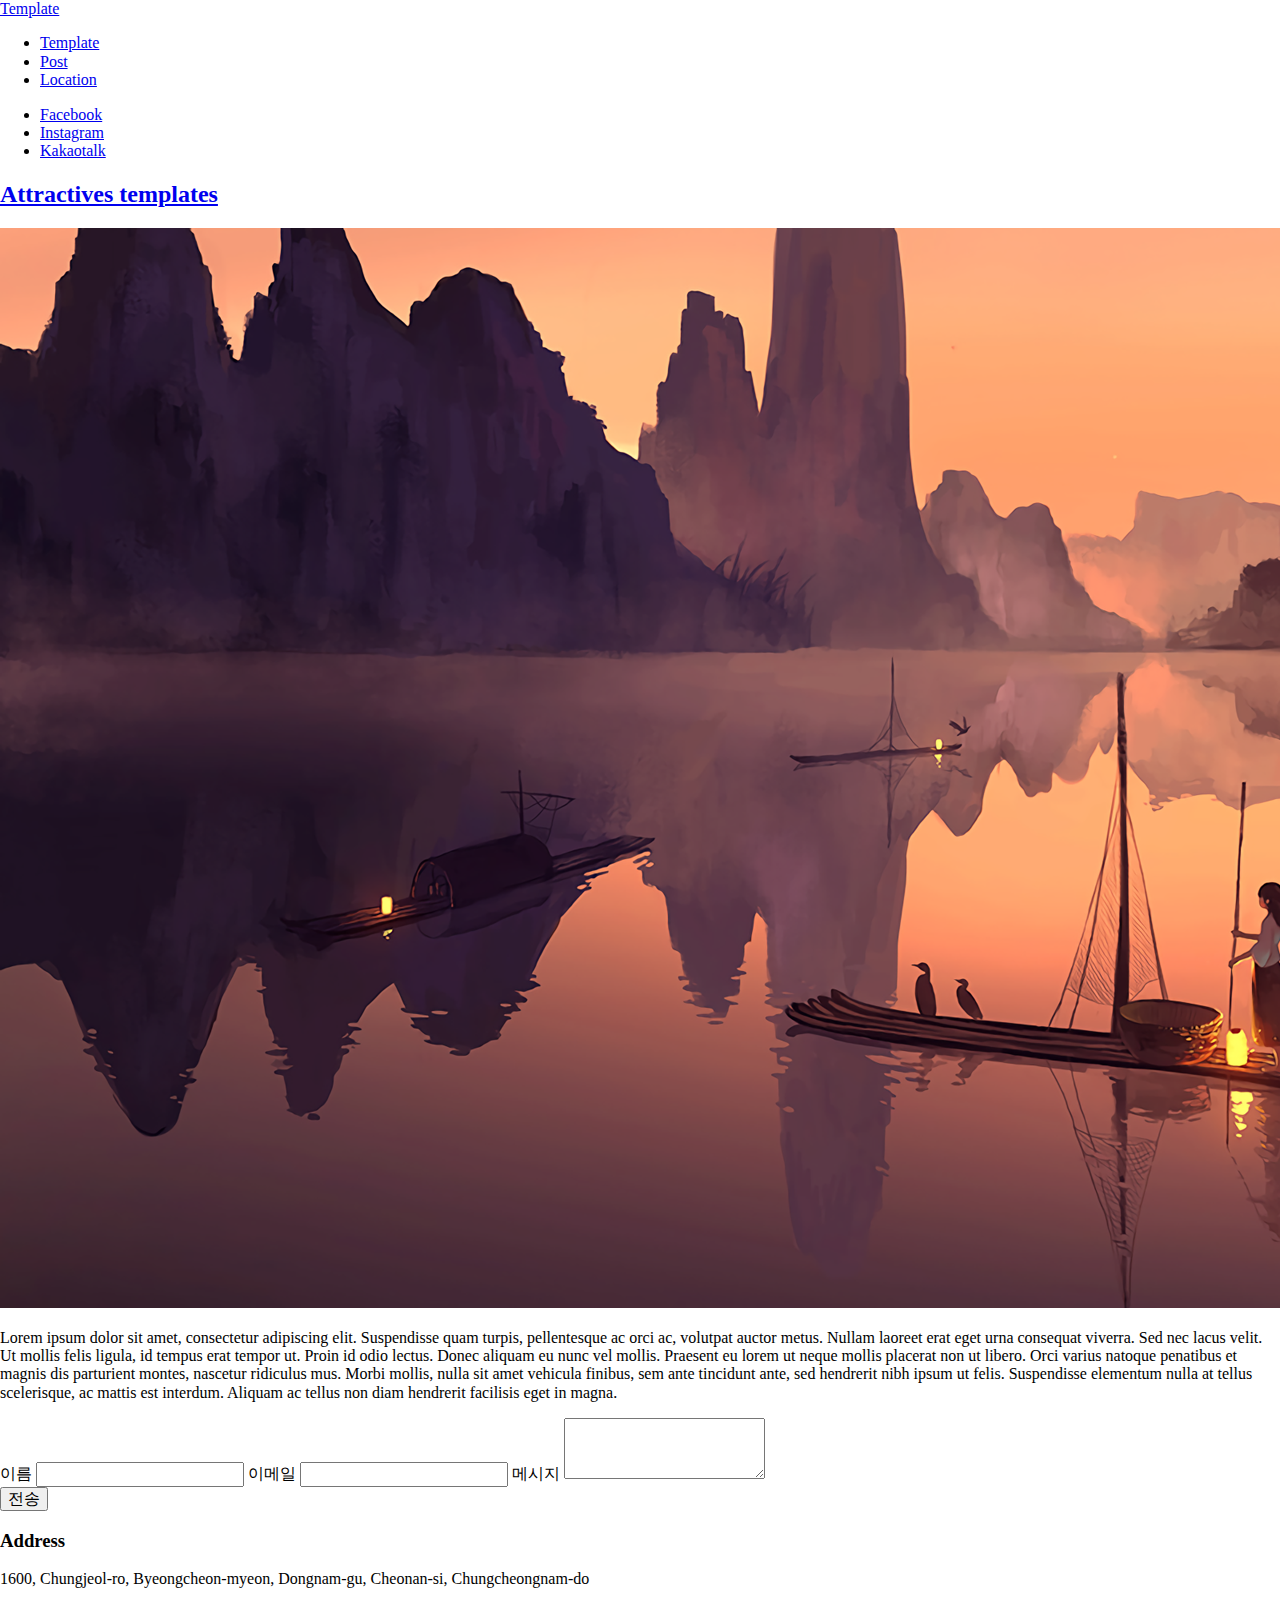
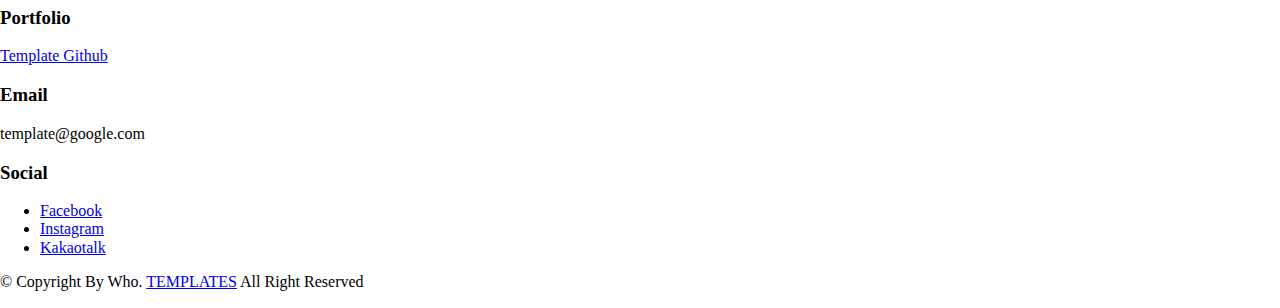
==== 01project/index.html @ 8dae7013 "intialize" ====
<!DOCTYPE html>
<html lang="ko">
<head>
    <meta charset="UTF-8">
    <meta name="viewport" content="width=device-width, initial-scale=1.0">
    <meta http-equiv="X-UA-Compatible" content="ie=edge">
    <title>Templates 01</title>

    <!-- styles -->
    <link rel="stylesheet" href="css/normalize.css">
    <link rel="stylesheet" href="css/main.css">
</head>
<body>
    <!-- wrapper -->
    <div id="wrapper">
        
        <!-- header -->
        <header id="header">
            <a href="#" class="logo">Template</a>
        </header>

        <!-- nav -->
        <nav id="nav">
            <ul class="menus">
                <li class="active"><a href="#">Template</a></li>
                <li><a href="#">Post</a></li>
                <li><a href="#">Location</a></li>
            </ul>
            <ul class="icons">
                <li><a href="#">Facebook</a></li>
                <li><a href="#">Instagram</a></li>
                <li><a href="#">Kakaotalk</a></li>
            </ul>
        </nav>

        <!-- main -->
        <div id="main">
            <article class="featured">
                <header>
                    <h2><a href="#">Attractives templates</a></h2>
                    <a href="#" class="image main"><img src="images/img01.png" alt="featured"></a>
                </header>
                <p>Lorem ipsum dolor sit amet, consectetur adipiscing elit. Suspendisse quam turpis, pellentesque ac orci ac, volutpat auctor metus. Nullam laoreet erat eget urna consequat viverra. Sed nec lacus velit. Ut mollis felis ligula, id tempus erat tempor ut. Proin id odio lectus. Donec aliquam eu nunc vel mollis. Praesent eu lorem ut neque mollis placerat non ut libero. Orci varius natoque penatibus et magnis dis parturient montes, nascetur ridiculus mus. Morbi mollis, nulla sit amet vehicula finibus, sem ante tincidunt ante, sed hendrerit nibh ipsum ut felis. Suspendisse elementum nulla at tellus scelerisque, ac mattis est interdum. Aliquam ac tellus non diam hendrerit facilisis eget in magna.</p>
            </article>
            <section class="posts"></section>
            <footer class="more"></footer>
        </div>

        <!-- footer -->
        <footer id="footer">
            <section class="contact">
                <form method="post" action="#">
                    <div class="inputs">
                        <label for="name">이름</label>
                        <input type="text" name="name" id="name">
                        <label for="email">이메일</label>
                        <input type="text" name="email" id="email">
                        <label for="message">메시지</label>
                        <textarea name="message" id="message" rows="3"></textarea>
                    </div>
                    <div class="submit">
                        <input type="submit" value="전송">
                    </div>
                </form>
            </section>
            <section class="info">
                <section>
                    <h3>Address</h3>
                    <p>	1600, Chungjeol-ro, Byeongcheon-myeon, Dongnam-gu, Cheonan-si, Chungcheongnam-do</p>
                </section>
                <section>
                    <h3>Portfolio</h3>
                    <p><a href="#">Template Github</a></p>
                </section>
                <section>
                    <h3>Email</h3>
                    <p>template@google.com</p>
                </section>
                <section>
                    <h3>Social</h3>
                    <ul>
                        <li><a href="#">Facebook</a></li>
                        <li><a href="#">Instagram</a></li>
                        <li><a href="#">Kakaotalk</a></li>
                    </ul>
                </section>
            </section>
        </footer>

        <!-- copyright -->
        <div id="copyright">
            <p>&copy; Copyright By Who. <a href="#">TEMPLATES</a> All Right Reserved</p>
        </div>

        <!-- background layer -->
        <div class="bg"></div>
    </div>

    <!-- scripts -->
    <script src="js/main.js"></script>
</body>
</html>
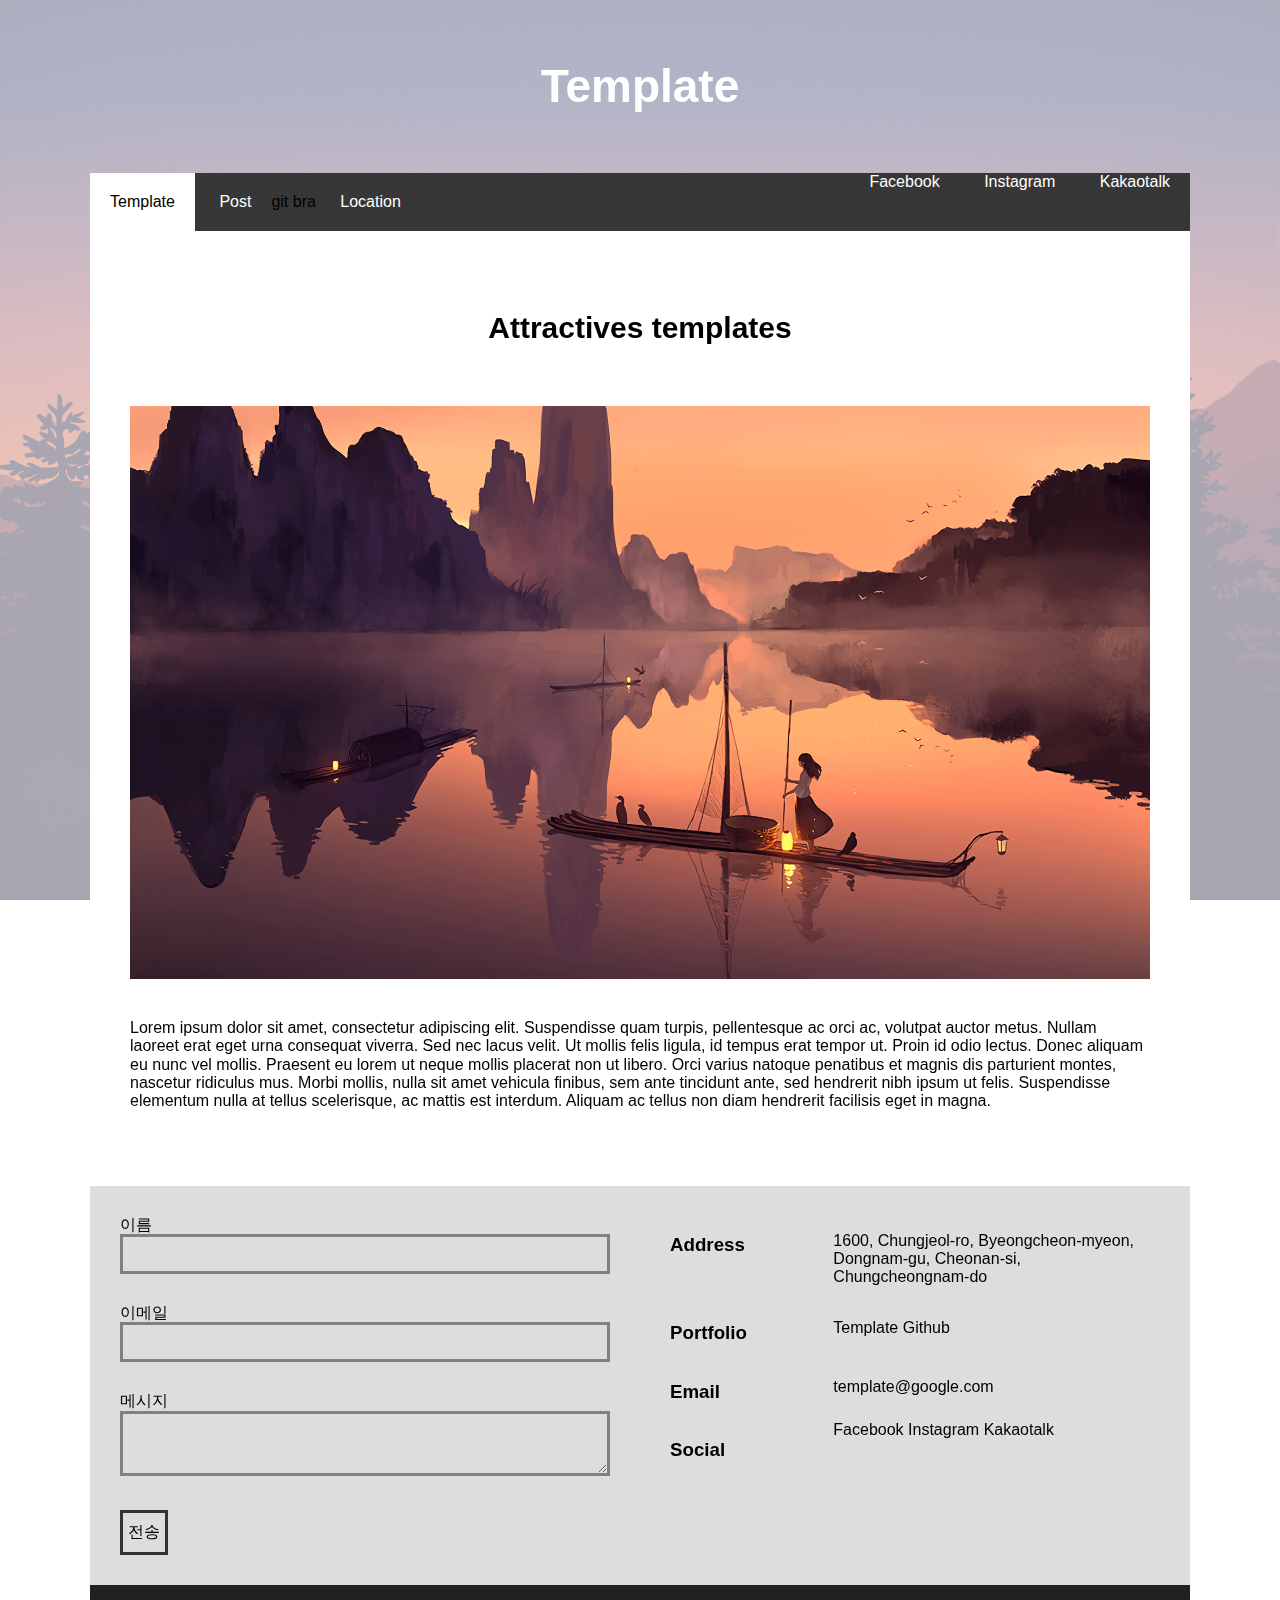
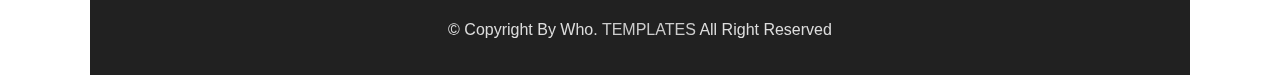
==== commit fc50e6ab: "member Fixed" ====
--- a/01project/index.html
+++ b/01project/index.html
@@ -4,7 +4,7 @@
     <meta charset="UTF-8">
     <meta name="viewport" content="width=device-width, initial-scale=1.0">
     <meta http-equiv="X-UA-Compatible" content="ie=edge">
-    <title>Templates 01</title>
+    <title>member</title>
 
     <!-- styles -->
     <link rel="stylesheet" href="css/normalize.css">
@@ -23,7 +23,7 @@
         <nav id="nav">
             <ul class="menus">
                 <li class="active"><a href="#">Template</a></li>
-                <li><a href="#">Post</a></li>
+                <li><a href="#">Post</a></li>git  bra
                 <li><a href="#">Location</a></li>
             </ul>
             <ul class="icons">
--- a/01project/css/main.css
+++ b/01project/css/main.css
@@ -0,0 +1,170 @@
+/* Global style */
+* {
+    font-family: 'Nanum Gothic', sans-serif;/*모두*/
+}
+a{
+    color: #000;
+    text-decoration: none;
+    
+}
+ul{
+    list-style: none;
+    margin: 0;
+    padding: 0; 
+}
+li{
+    display: inline-block;  /*인라인화 - 메뉴를 세로로*/
+}
+/*custom style*/
+#wrapper{
+    max-width: 1100px;
+    width: 100%; 
+    margin: 0 auto;
+}
+#header {
+    text-align: center;
+    margin:  60px 0;/* 제목영역 */
+}
+
+#header a {/*제목 아래 a*/
+    font-size: 46px;
+    font-weight: bold;
+    color: #ffffff;
+    text-decoration: none;
+}
+
+#nav ul{/*메뉴 영역*/
+      
+}
+#nav ul li{
+   
+}
+#nav ul.menus{
+    float: left;
+}
+#nav ul.menus li{
+    padding: 20px;
+}
+
+#nav ul.menus li a{
+    color: #ffffff;
+}
+#nav ul.menus li.active{
+    background-color: #ffffff;
+    color: #000000;
+}
+#nav ul.icons li a{
+    color: #ffffff;
+    padding: 20px;
+}
+#nav {
+    background-color: rgb(55,55,55);
+    /*height: 60px;*/
+    overflow: hidden;
+}
+#nav ul.menus li.active a{
+    color: #000000;
+}
+
+#nav ul.icons{
+    float: right;
+}
+#main .featured p{
+    margin: 35px 0;
+}
+
+#main .featured header h2{
+    text-align: center;
+    padding: 20px 0 40px;
+}
+#main .featured header h2 a{
+    font-size: 30px;
+}
+
+#main .featured header a img{
+width: 100%;
+ 
+}
+#footer{
+    display: flex;
+    background-color: #dddddd;
+}
+#footer .contact, #footer .info{
+    flex: 1; /* 1 or 2 비율 */
+    padding: 30px;
+}
+
+#footer .contact .inputs{
+    
+}
+#footer .contact .inputs label{
+
+}
+
+#footer .contact .inputs input{
+    
+    box-sizing: border-box;
+    width: 100%;
+    height: 40px;
+    border: solid 3px gray;
+    /*margin: 0 0 30px 0;*/
+    margin-bottom: 30px;
+    background-color: #dddddd;
+}
+
+#footer .contact .inputs textarea{
+    box-sizing: border-box;
+    width: 100%;
+    border: solid 3px gray;/* rgb(0,0,0) rgba(0,0,0,0)*/
+    margin-bottom: 30px;
+    background-color: #dddddd;
+}
+
+#footer .contact .submit input{
+    border: solid 3px #333333;/* rgb(0,0,0) rgba(0,0,0,0)*/
+    background-color: rgb(255,255,255);
+    padding: 10px 5px;
+    background-color: #dddddd;
+}
+
+#footer .info section{
+    display: flex;
+} 
+#footer .info section h3{
+    flex: 1;
+}
+#footer .info section p{
+    flex: 2;
+    /*line-height:*/ 
+}
+#footer .info section ul{
+    flex: 2;
+}
+
+#copyright{
+    background-color: rgb(33,33,33);
+    padding: 20px;
+    text-align: center;
+}
+#copyright p{
+    color: #dddddd;
+}
+#copyright p a{
+    color: #cccccc;
+}
+.bg{
+    position: fixed;
+    top: 0;
+    left: 0; 
+    width:  100vw;/*view width 전체에 대한 비율*/
+    height: 100vh;/*view height*/
+    background: url(../images/background.png) no-repeat fixed center;
+    z-index: -1;
+    opacity: .4;
+}
+
+#main .featured{
+    background-color: #fff;
+    padding: 40px;
+
+}